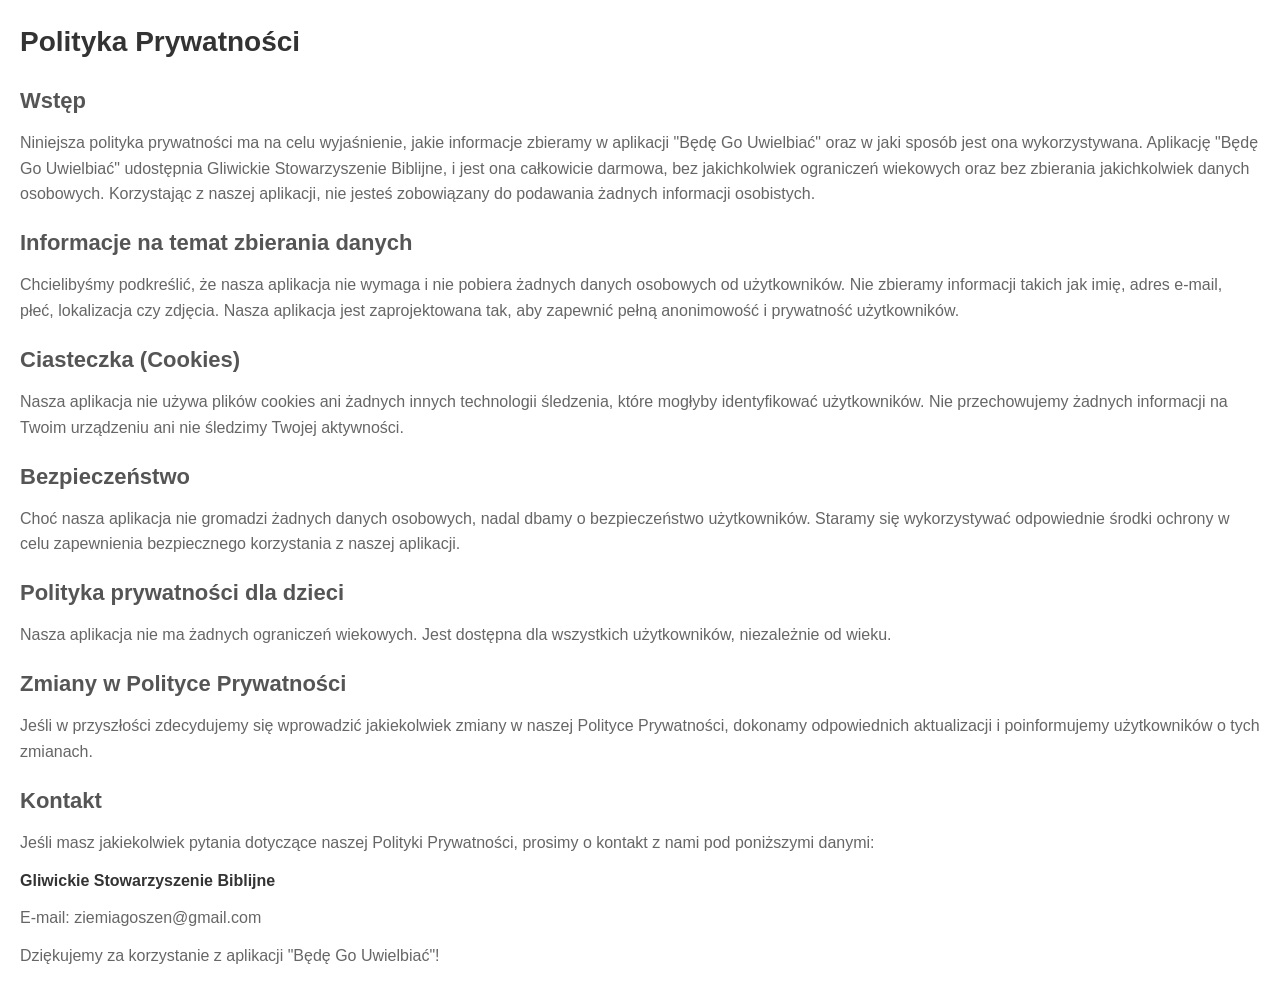
==== index.html @ e4082ca4 "indexname" ====
<!DOCTYPE html>
<html>
<head>
    <title>POLITYKA PRYWATNOŚCI</title>
    <link rel="stylesheet" href="style.css">
</head>
<body>
    <h1>Polityka Prywatności</h1>

    <h2>Wstęp</h2>
    <p>Niniejsza polityka prywatności ma na celu wyjaśnienie, jakie informacje zbieramy w aplikacji "Będę Go Uwielbiać" oraz w jaki sposób jest ona wykorzystywana. Aplikację "Będę Go Uwielbiać" udostępnia Gliwickie Stowarzyszenie Biblijne, i jest ona całkowicie darmowa, bez jakichkolwiek ograniczeń wiekowych oraz bez zbierania jakichkolwiek danych osobowych. Korzystając z naszej aplikacji, nie jesteś zobowiązany do podawania żadnych informacji osobistych.</p>

    <h2>Informacje na temat zbierania danych</h2>
    <p>Chcielibyśmy podkreślić, że nasza aplikacja nie wymaga i nie pobiera żadnych danych osobowych od użytkowników. Nie zbieramy informacji takich jak imię, adres e-mail, płeć, lokalizacja czy zdjęcia. Nasza aplikacja jest zaprojektowana tak, aby zapewnić pełną anonimowość i prywatność użytkowników.</p>

    <h2>Ciasteczka (Cookies)</h2>
    <p>Nasza aplikacja nie używa plików cookies ani żadnych innych technologii śledzenia, które mogłyby identyfikować użytkowników. Nie przechowujemy żadnych informacji na Twoim urządzeniu ani nie śledzimy Twojej aktywności.</p>

    <h2>Bezpieczeństwo</h2>
    <p>Choć nasza aplikacja nie gromadzi żadnych danych osobowych, nadal dbamy o bezpieczeństwo użytkowników. Staramy się wykorzystywać odpowiednie środki ochrony w celu zapewnienia bezpiecznego korzystania z naszej aplikacji.</p>

    <h2>Polityka prywatności dla dzieci</h2>
    <p>Nasza aplikacja nie ma żadnych ograniczeń wiekowych. Jest dostępna dla wszystkich użytkowników, niezależnie od wieku.</p>

    <h2>Zmiany w Polityce Prywatności</h2>
    <p>Jeśli w przyszłości zdecydujemy się wprowadzić jakiekolwiek zmiany w naszej Polityce Prywatności, dokonamy odpowiednich aktualizacji i poinformujemy użytkowników o tych zmianach.</p>

    <h2>Kontakt</h2>
    <p>Jeśli masz jakiekolwiek pytania dotyczące naszej Polityki Prywatności, prosimy o kontakt z nami pod poniższymi danymi:</p>

    <p><strong>Gliwickie Stowarzyszenie Biblijne</strong></p>
    <p>E-mail: ziemiagoszen@gmail.com</p>

    <p>Dziękujemy za korzystanie z aplikacji "Będę Go Uwielbiać"!</p>
</body>
</html>
---- style.css ----
/* Styl nagłówków */
h1 {
    color: #333;
    font-size: 28px;
    margin-bottom: 10px;
  }
  
  h2 {
    color: #555;
    font-size: 22px;
    margin-bottom: 8px;
  }
  
  /* Styl akapitów */
  p {
    color: #666;
    font-size: 16px;
    line-height: 1.6;
    margin-bottom: 12px;
  }
  
  /* Styl kontaktu */
  strong {
    color: #333;
    font-weight: bold;
  }
  
  /* Styl listy kontaktów */
  p:not(:last-child) {
    margin-bottom: 4px;
  }
  
  /* Styl sekcji */
  body {
    margin: 20px;
    font-family: Arial, sans-serif;
    line-height: 1.6;
  }
  
  /* Dodatkowy margines dla akapitów w sekcjach */
  body > p {
    margin-top: 12px;
  }
  
  /* Styl linków */
  a {
    color: #007BFF;
    text-decoration: none;
  }
  
  a:hover {
    text-decoration: underline;
  }
  
  /* Stylowanie przycisków */
  button {
    background-color: #007BFF;
    color: #fff;
    border: none;
    padding: 8px 16px;
    border-radius: 4px;
    cursor: pointer;
  }
  
  button:hover {
    background-color: #0056b3;
  }
  
  /* Stylowanie formularzy (opcjonalne) */
  input[type="text"],
  input[type="email"] {
    padding: 6px 8px;
    border: 1px solid #ccc;
    border-radius: 4px;
  }
  
  /* Stylowanie sekcji (opcjonalne) */
  section {
    margin-bottom: 20px;
    border-bottom: 1px solid #ccc;
    padding-bottom: 20px;
  }
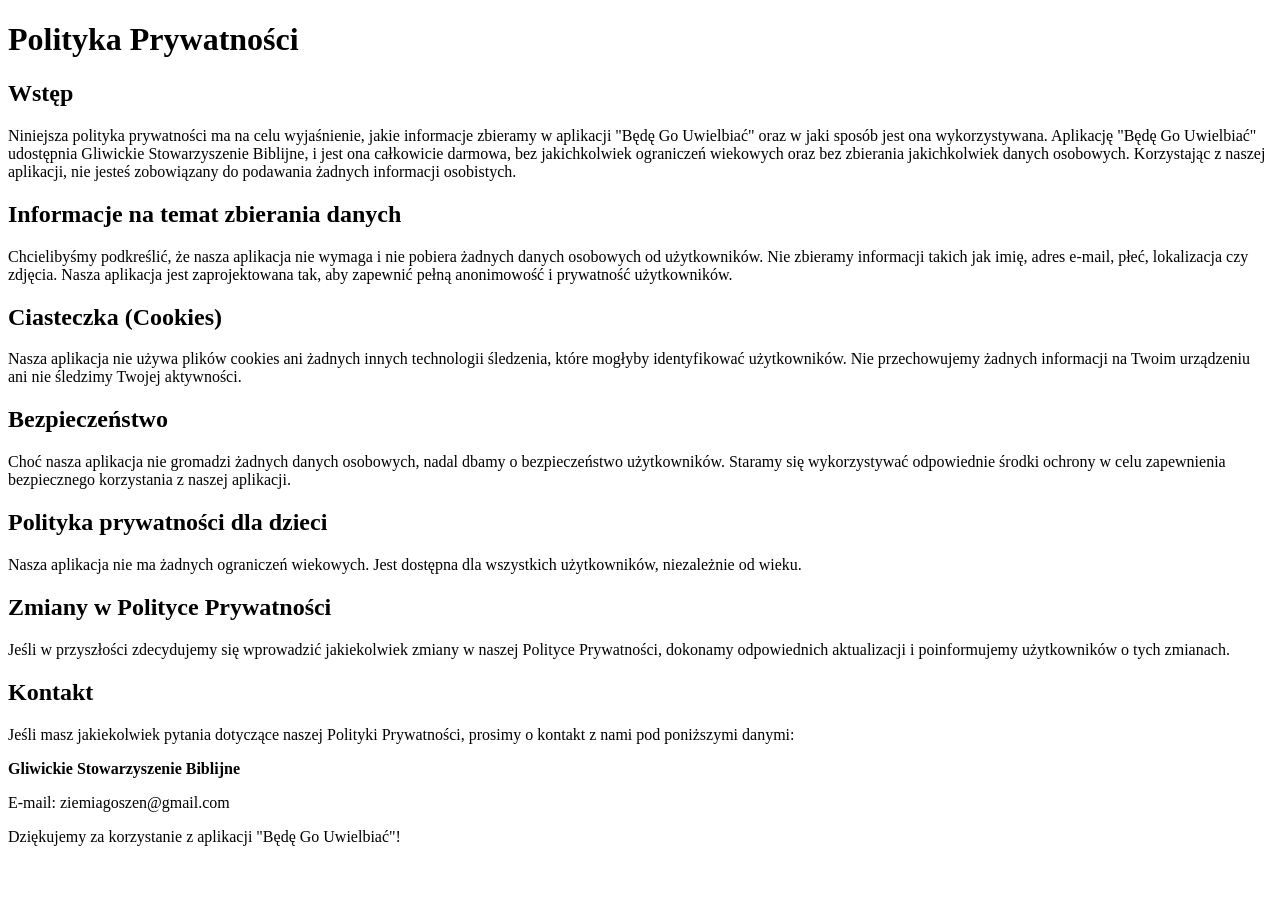
==== commit def3c34c: "Update index.html" ====
--- a/index.html
+++ b/index.html
@@ -2,7 +2,7 @@
 <html>
 <head>
     <title>POLITYKA PRYWATNOŚCI</title>
-    <link rel="stylesheet" href="style.css">
+   
 </head>
 <body>
     <h1>Polityka Prywatności</h1>
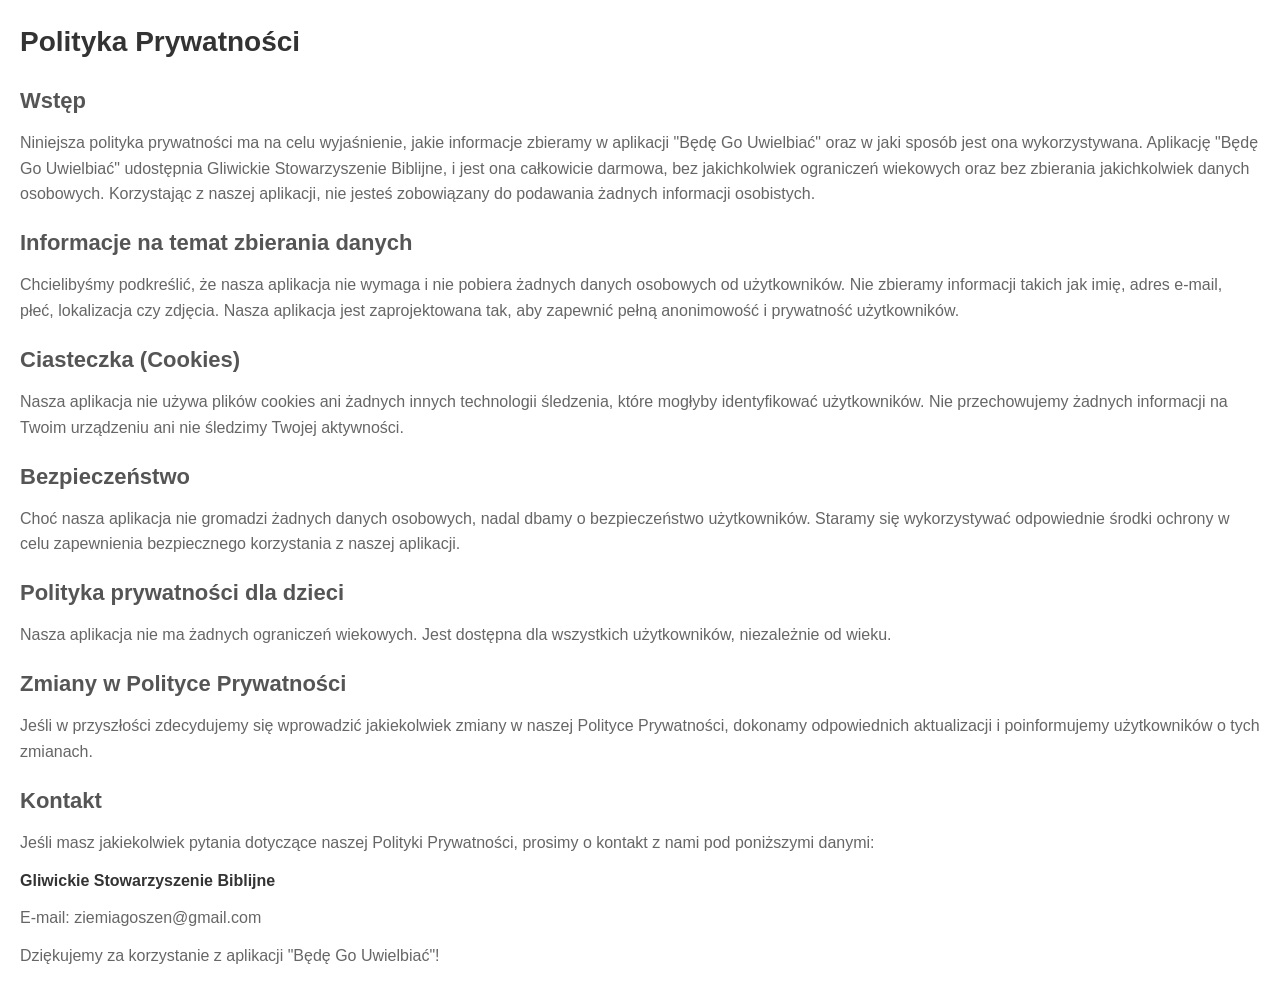
==== commit 3aaa008d: "Update index.html" ====
--- a/index.html
+++ b/index.html
@@ -2,6 +2,7 @@
 <html>
 <head>
     <title>POLITYKA PRYWATNOŚCI</title>
+    <link rel="stylesheet" href="style.css">
    
 </head>
 <body>
--- a/style.css
+++ b/style.css
@@ -0,0 +1,83 @@
+/* Styl nagłówków */
+h1 {
+    color: #333;
+    font-size: 28px;
+    margin-bottom: 10px;
+  }
+  
+  h2 {
+    color: #555;
+    font-size: 22px;
+    margin-bottom: 8px;
+  }
+  
+  /* Styl akapitów */
+  p {
+    color: #666;
+    font-size: 16px;
+    line-height: 1.6;
+    margin-bottom: 12px;
+  }
+  
+  /* Styl kontaktu */
+  strong {
+    color: #333;
+    font-weight: bold;
+  }
+  
+  /* Styl listy kontaktów */
+  p:not(:last-child) {
+    margin-bottom: 4px;
+  }
+  
+  /* Styl sekcji */
+  body {
+    margin: 20px;
+    font-family: Arial, sans-serif;
+    line-height: 1.6;
+  }
+  
+  /* Dodatkowy margines dla akapitów w sekcjach */
+  body > p {
+    margin-top: 12px;
+  }
+  
+  /* Styl linków */
+  a {
+    color: #007BFF;
+    text-decoration: none;
+  }
+  
+  a:hover {
+    text-decoration: underline;
+  }
+  
+  /* Stylowanie przycisków */
+  button {
+    background-color: #007BFF;
+    color: #fff;
+    border: none;
+    padding: 8px 16px;
+    border-radius: 4px;
+    cursor: pointer;
+  }
+  
+  button:hover {
+    background-color: #0056b3;
+  }
+  
+  /* Stylowanie formularzy (opcjonalne) */
+  input[type="text"],
+  input[type="email"] {
+    padding: 6px 8px;
+    border: 1px solid #ccc;
+    border-radius: 4px;
+  }
+  
+  /* Stylowanie sekcji (opcjonalne) */
+  section {
+    margin-bottom: 20px;
+    border-bottom: 1px solid #ccc;
+    padding-bottom: 20px;
+  }
+  
